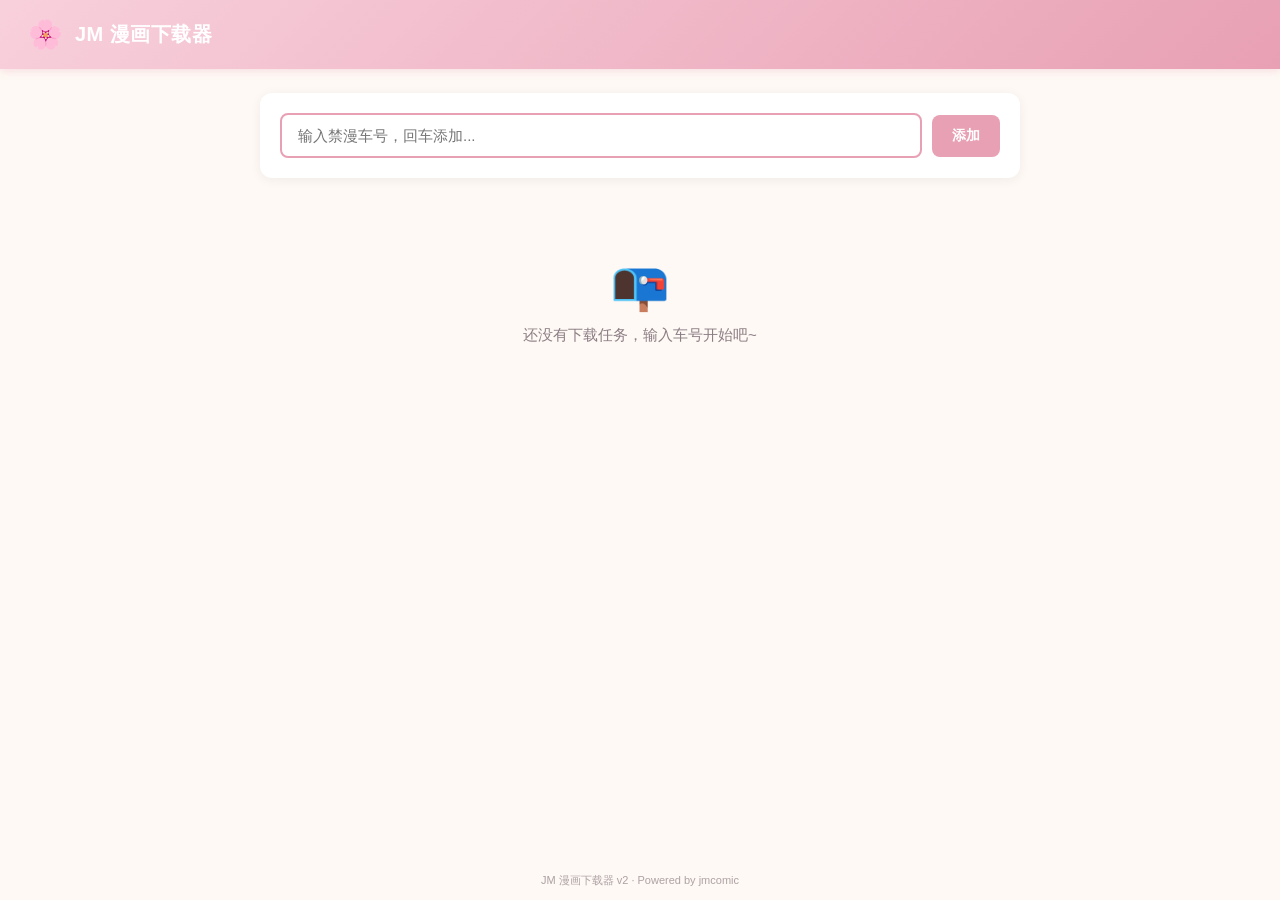
==== static/index.html @ 50fb65c4 "feat: add Japanese fresh style single-page frontend with SSE" ====
<!DOCTYPE html>
<html lang="zh-CN">
<head>
<meta charset="UTF-8">
<meta name="viewport" content="width=device-width, initial-scale=1.0">
<title>JM 漫画下载器</title>
<style>
/* ---- Reset & Base ---- */
*, *::before, *::after { box-sizing: border-box; margin: 0; padding: 0; }

:root {
  --bg: #fef9f4;
  --card-bg: #ffffff;
  --primary: #e8a0b4;
  --primary-dark: #d4859b;
  --accent: #f2c4d0;
  --text: #4a3f47;
  --text-light: #8c7d85;
  --success: #7bc4a0;
  --danger: #e07b7b;
  --border: #f0e0e0;
  --shadow: 0 2px 12px rgba(0,0,0,0.06);
  --radius: 12px;
}

body {
  font-family: "Microsoft YaHei", "PingFang SC", "Noto Sans SC", sans-serif;
  background: var(--bg);
  color: var(--text);
  min-height: 100vh;
  display: flex;
  flex-direction: column;
}

/* ---- Header ---- */
.header {
  background: linear-gradient(135deg, #f8d0dc 0%, #f0b8c8 50%, #e8a0b4 100%);
  padding: 18px 28px;
  color: #fff;
  display: flex;
  align-items: center;
  gap: 12px;
  box-shadow: 0 2px 8px rgba(232,160,180,0.3);
}

.header-icon { font-size: 28px; }

.header h1 { font-size: 20px; font-weight: 600; letter-spacing: 0.5px; }

/* ---- Main Container ---- */
.container {
  max-width: 800px;
  width: 100%;
  margin: 0 auto;
  padding: 24px 20px;
  flex: 1;
}

/* ---- Input Section ---- */
.input-section {
  background: var(--card-bg);
  border-radius: var(--radius);
  padding: 20px;
  box-shadow: var(--shadow);
  margin-bottom: 20px;
  display: flex;
  gap: 10px;
  align-items: center;
}

.input-section input {
  flex: 1;
  padding: 12px 16px;
  border: 2px solid var(--border);
  border-radius: 8px;
  font-size: 15px;
  outline: none;
  transition: border-color 0.2s;
  font-family: inherit;
}

.input-section input:focus {
  border-color: var(--primary);
}

.btn {
  padding: 12px 20px;
  border: none;
  border-radius: 8px;
  font-size: 14px;
  font-weight: 600;
  cursor: pointer;
  transition: all 0.2s;
  font-family: inherit;
  white-space: nowrap;
}

.btn-primary {
  background: var(--primary);
  color: #fff;
}

.btn-primary:hover {
  background: var(--primary-dark);
  transform: translateY(-1px);
}

.btn-sm {
  padding: 6px 12px;
  font-size: 12px;
  font-weight: 500;
}

.btn-retry { background: #fff0d0; color: #b8860b; }
.btn-retry:hover { background: #ffe8a0; }
.btn-remove { background: #f8e0e0; color: var(--danger); }
.btn-remove:hover { background: #f5d0d0; }

/* ---- Queue Section ---- */
.queue-section {
  display: flex;
  flex-direction: column;
  gap: 10px;
}

.empty-state {
  text-align: center;
  padding: 60px 20px;
  color: var(--text-light);
}

.empty-state .empty-icon { font-size: 48px; margin-bottom: 12px; }

.empty-state p { font-size: 15px; }

/* ---- Task Card ---- */
.task-card {
  background: var(--card-bg);
  border-radius: var(--radius);
  padding: 16px;
  box-shadow: var(--shadow);
  display: flex;
  gap: 14px;
  align-items: center;
  transition: all 0.3s;
  border-left: 4px solid transparent;
  position: relative;
}

.task-card.status-pending { border-left-color: #d0d0d0; }
.task-card.status-fetching { border-left-color: #f0c040; }
.task-card.status-downloading { border-left-color: var(--primary); }
.task-card.status-completed { border-left-color: var(--success); background: #f6fdf8; }
.task-card.status-failed { border-left-color: var(--danger); background: #fdf6f6; }

.task-cover {
  width: 60px;
  height: 60px;
  border-radius: 6px;
  background: var(--border);
  flex-shrink: 0;
  display: flex;
  align-items: center;
  justify-content: center;
  font-size: 24px;
  overflow: hidden;
}

.task-cover img {
  width: 100%;
  height: 100%;
  object-fit: cover;
}

.task-info { flex: 1; min-width: 0; }

.task-album-id {
  font-size: 12px;
  color: var(--text-light);
  margin-bottom: 2px;
  font-weight: 500;
}

.task-title {
  font-size: 14px;
  font-weight: 600;
  margin-bottom: 6px;
  white-space: nowrap;
  overflow: hidden;
  text-overflow: ellipsis;
}

/* ---- Progress Bar ---- */
.progress-bar-wrap {
  height: 6px;
  background: var(--border);
  border-radius: 3px;
  overflow: hidden;
  margin-bottom: 4px;
}

.progress-bar-fill {
  height: 100%;
  border-radius: 3px;
  transition: width 0.4s ease;
  background: var(--primary);
}

.status-completed .progress-bar-fill { background: var(--success); }
.status-failed .progress-bar-fill { background: var(--danger); }

.progress-detail {
  font-size: 11px;
  color: var(--text-light);
}

.task-actions {
  display: flex;
  gap: 6px;
  flex-shrink: 0;
}

/* ---- Status Badge ---- */
.status-badge {
  font-size: 11px;
  padding: 3px 8px;
  border-radius: 10px;
  font-weight: 600;
}

.badge-pending { background: #eee; color: #999; }
.badge-fetching { background: #fff5d0; color: #b8860b; }
.badge-downloading { background: #fde8ef; color: #c05070; }
.badge-completed { background: #e0f5ea; color: #4a9a6e; }
.badge-failed { background: #fce0e0; color: #c05050; }

/* ---- Stats Bar ---- */
.stats-bar {
  margin-top: 20px;
  padding: 12px 16px;
  background: var(--card-bg);
  border-radius: var(--radius);
  box-shadow: var(--shadow);
  display: flex;
  gap: 20px;
  font-size: 13px;
  color: var(--text-light);
  justify-content: center;
  flex-wrap: wrap;
}

.stats-bar span { white-space: nowrap; }

.stats-bar .count { font-weight: 700; color: var(--text); }

/* ---- Footer ---- */
.footer {
  text-align: center;
  padding: 12px;
  font-size: 11px;
  color: var(--text-light);
  opacity: 0.7;
}

/* ---- Pulse animation for downloading ---- */
@keyframes pulse {
  0%, 100% { opacity: 1; }
  50% { opacity: 0.6; }
}

.status-downloading .task-cover { animation: pulse 1.5s ease-in-out infinite; }
</style>
</head>
<body>

<div class="header">
  <span class="header-icon">🌸</span>
  <h1>JM 漫画下载器</h1>
</div>

<div class="container">

  <div class="input-section">
    <input type="text" id="input-album" placeholder="输入禁漫车号，回车添加..." autofocus>
    <button class="btn btn-primary" id="btn-add">添加</button>
  </div>

  <div class="queue-section" id="queue">
    <div class="empty-state" id="empty-state">
      <div class="empty-icon">📭</div>
      <p>还没有下载任务，输入车号开始吧~</p>
    </div>
  </div>

  <div class="stats-bar" id="stats-bar" style="display:none;">
    <span>⏳ 等待: <span class="count" id="stat-pending">0</span></span>
    <span>📥 下载中: <span class="count" id="stat-downloading">0</span></span>
    <span>✅ 完成: <span class="count" id="stat-completed">0</span></span>
    <span>❌ 失败: <span class="count" id="stat-failed">0</span></span>
  </div>

</div>

<div class="footer">JM 漫画下载器 v2 · Powered by jmcomic</div>

<script>
// ---- State ----
let tasks = [];

// ---- DOM ----
const inputEl = document.getElementById("input-album");
const btnAdd = document.getElementById("btn-add");
const queueEl = document.getElementById("queue");
const emptyState = document.getElementById("empty-state");
const statsBar = document.getElementById("stats-bar");

// ---- SSE Connection ----
const evtSource = new EventSource("/api/events");

evtSource.addEventListener("init", (e) => {
  tasks = JSON.parse(e.data);
  render();
});

evtSource.addEventListener("message", (e) => {
  const event = JSON.parse(e.data);
  handleEvent(event);
});

evtSource.onerror = () => {
  console.warn("SSE connection lost, will auto-reconnect...");
};

// ---- Event Handlers ----
function handleEvent(event)
{
  switch (event.type)
  {
    case "added":
      tasks.push({
        id: event.id,
        album_id: event.album_id,
        title: null,
        cover: null,
        status: "pending",
        progress: 0,
        chapter: "",
        error: null,
        pdf: null,
      });
      break;

    case "info":
      updateTask(event.id, {
        title: event.title,
        cover: event.cover,
        status: "downloading",
      });
      break;

    case "progress":
      updateTask(event.id, {
        progress: event.percent,
        chapter: event.chapter,
        status: "downloading",
      });
      break;

    case "completed":
      updateTask(event.id, {
        status: "completed",
        progress: 100,
        pdf: event.pdf,
      });
      break;

    case "failed":
      updateTask(event.id, {
        status: "failed",
        error: event.error,
      });
      break;

    case "removed":
      tasks = tasks.filter((t) => t.id !== event.id);
      break;

    case "retry":
      updateTask(event.id, {
        status: "pending",
        error: null,
        progress: 0,
      });
      break;
  }
  render();
}

function updateTask(id, patch)
{
  const t = tasks.find((t) => t.id === id);
  if (t)
  {
    Object.assign(t, patch);
  }
}

// ---- Actions ----
function addAlbum()
{
  const albumId = inputEl.value.trim();
  if (!albumId)
  {
    return;
  }

  fetch("/api/add", {
    method: "POST",
    headers: { "Content-Type": "application/json" },
    body: JSON.stringify({ album_id: albumId }),
  })
    .then((r) => r.json())
    .then((data) => {
      if (data.error)
      {
        alert(data.error);
      }
      else
      {
        inputEl.value = "";
      }
    })
    .catch((err) => {
      alert("添加失败: " + err.message);
    });

  inputEl.value = "";
  inputEl.focus();
}

function removeTask(id)
{
  fetch("/api/remove/" + id, { method: "DELETE" }).catch(console.error);
}

function retryTask(id)
{
  fetch("/api/retry/" + id, { method: "POST" }).catch(console.error);
}

// ---- Render ----
function getStatusClass(status)
{
  const map = {
    pending: "badge-pending",
    fetching: "badge-fetching",
    downloading: "badge-downloading",
    completed: "badge-completed",
    failed: "badge-failed",
  };
  return map[status] || "";
}

function getStatusText(status)
{
  const map = {
    pending: "等待中",
    fetching: "查询中",
    downloading: "下载中",
    completed: "已完成",
    failed: "失败",
  };
  return map[status] || status;
}

function render()
{
  if (tasks.length === 0)
  {
    emptyState.style.display = "";
    statsBar.style.display = "none";
  }
  else
  {
    emptyState.style.display = "none";
    statsBar.style.display = "";
  }

  // Stats
  const pending = tasks.filter((t) => t.status === "pending").length;
  const downloading = tasks.filter((t) =>
    ["downloading", "fetching"].includes(t.status)
  ).length;
  const completed = tasks.filter((t) => t.status === "completed").length;
  const failed = tasks.filter((t) => t.status === "failed").length;
  document.getElementById("stat-pending").textContent = pending;
  document.getElementById("stat-downloading").textContent = downloading;
  document.getElementById("stat-completed").textContent = completed;
  document.getElementById("stat-failed").textContent = failed;

  // Cards
  queueEl.innerHTML = tasks
    .map(
      (t) => `
    <div class="task-card status-${t.status}">
      <div class="task-cover">
        ${t.cover ? `<img src="${t.cover}" alt="" onerror="this.parentElement.textContent='📖'">` : "📖"}
      </div>
      <div class="task-info">
        <div class="task-album-id">#${t.album_id}</div>
        <div class="task-title">${t.title || "查询中..."}</div>
        ${t.status !== "failed" ? `
        <div class="progress-bar-wrap">
          <div class="progress-bar-fill" style="width:${t.progress}%"></div>
        </div>
        ` : ""}
        <div class="progress-detail">
          <span class="status-badge ${getStatusClass(t.status)}">${getStatusText(t.status)}</span>
          ${t.chapter ? ` · ${t.chapter}` : ""}
          ${t.status === "completed" ? " · ✅ PDF 已生成" : ""}
          ${t.status === "failed" ? ` · ${t.error || "未知错误"}` : ""}
        </div>
      </div>
      <div class="task-actions">
        ${t.status === "failed" ? `<button class="btn btn-sm btn-retry" onclick="retryTask('${t.id}')">重试</button>` : ""}
        ${t.status === "completed" || t.status === "failed" ? `<button class="btn btn-sm btn-remove" onclick="removeTask('${t.id}')">移除</button>` : ""}
      </div>
    </div>
  `
    )
    .join("");

  if (tasks.length === 0)
  {
    queueEl.innerHTML = `
      <div class="empty-state" id="empty-state">
        <div class="empty-icon">📭</div>
        <p>还没有下载任务，输入车号开始吧~</p>
      </div>
    `;
  }
}

// ---- Bind Events ----
btnAdd.addEventListener("click", addAlbum);
inputEl.addEventListener("keydown", (e) => {
  if (e.key === "Enter")
  {
    addAlbum();
  }
});

// Initial render
render();
</script>
</body>
</html>
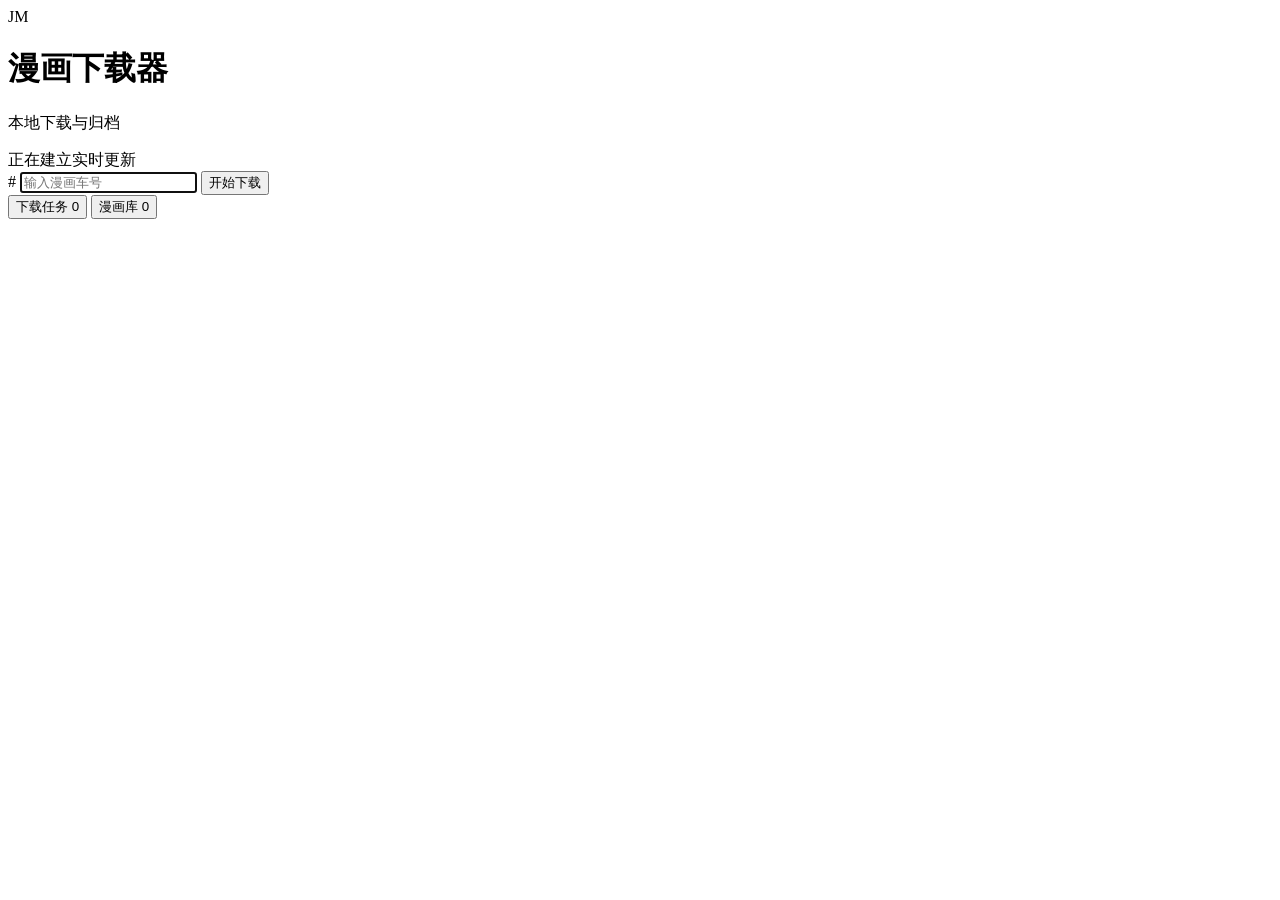
==== commit 23c20873: "feat: ship desktop downloader release" ====
--- a/static/index.html
+++ b/static/index.html
@@ -1,557 +1,83 @@
 <!DOCTYPE html>
 <html lang="zh-CN">
 <head>
-<meta charset="UTF-8">
-<meta name="viewport" content="width=device-width, initial-scale=1.0">
-<title>JM 漫画下载器</title>
-<style>
-/* ---- Reset & Base ---- */
-*, *::before, *::after { box-sizing: border-box; margin: 0; padding: 0; }
-
-:root {
-  --bg: #fef9f4;
-  --card-bg: #ffffff;
-  --primary: #e8a0b4;
-  --primary-dark: #d4859b;
-  --accent: #f2c4d0;
-  --text: #4a3f47;
-  --text-light: #8c7d85;
-  --success: #7bc4a0;
-  --danger: #e07b7b;
-  --border: #f0e0e0;
-  --shadow: 0 2px 12px rgba(0,0,0,0.06);
-  --radius: 12px;
-}
-
-body {
-  font-family: "Microsoft YaHei", "PingFang SC", "Noto Sans SC", sans-serif;
-  background: var(--bg);
-  color: var(--text);
-  min-height: 100vh;
-  display: flex;
-  flex-direction: column;
-}
-
-/* ---- Header ---- */
-.header {
-  background: linear-gradient(135deg, #f8d0dc 0%, #f0b8c8 50%, #e8a0b4 100%);
-  padding: 18px 28px;
-  color: #fff;
-  display: flex;
-  align-items: center;
-  gap: 12px;
-  box-shadow: 0 2px 8px rgba(232,160,180,0.3);
-}
-
-.header-icon { font-size: 28px; }
-
-.header h1 { font-size: 20px; font-weight: 600; letter-spacing: 0.5px; }
-
-/* ---- Main Container ---- */
-.container {
-  max-width: 800px;
-  width: 100%;
-  margin: 0 auto;
-  padding: 24px 20px;
-  flex: 1;
-}
-
-/* ---- Input Section ---- */
-.input-section {
-  background: var(--card-bg);
-  border-radius: var(--radius);
-  padding: 20px;
-  box-shadow: var(--shadow);
-  margin-bottom: 20px;
-  display: flex;
-  gap: 10px;
-  align-items: center;
-}
-
-.input-section input {
-  flex: 1;
-  padding: 12px 16px;
-  border: 2px solid var(--border);
-  border-radius: 8px;
-  font-size: 15px;
-  outline: none;
-  transition: border-color 0.2s;
-  font-family: inherit;
-}
-
-.input-section input:focus {
-  border-color: var(--primary);
-}
-
-.btn {
-  padding: 12px 20px;
-  border: none;
-  border-radius: 8px;
-  font-size: 14px;
-  font-weight: 600;
-  cursor: pointer;
-  transition: all 0.2s;
-  font-family: inherit;
-  white-space: nowrap;
-}
-
-.btn-primary {
-  background: var(--primary);
-  color: #fff;
-}
-
-.btn-primary:hover {
-  background: var(--primary-dark);
-  transform: translateY(-1px);
-}
-
-.btn-sm {
-  padding: 6px 12px;
-  font-size: 12px;
-  font-weight: 500;
-}
-
-.btn-retry { background: #fff0d0; color: #b8860b; }
-.btn-retry:hover { background: #ffe8a0; }
-.btn-remove { background: #f8e0e0; color: var(--danger); }
-.btn-remove:hover { background: #f5d0d0; }
-
-/* ---- Queue Section ---- */
-.queue-section {
-  display: flex;
-  flex-direction: column;
-  gap: 10px;
-}
-
-.empty-state {
-  text-align: center;
-  padding: 60px 20px;
-  color: var(--text-light);
-}
-
-.empty-state .empty-icon { font-size: 48px; margin-bottom: 12px; }
-
-.empty-state p { font-size: 15px; }
-
-/* ---- Task Card ---- */
-.task-card {
-  background: var(--card-bg);
-  border-radius: var(--radius);
-  padding: 16px;
-  box-shadow: var(--shadow);
-  display: flex;
-  gap: 14px;
-  align-items: center;
-  transition: all 0.3s;
-  border-left: 4px solid transparent;
-  position: relative;
-}
-
-.task-card.status-pending { border-left-color: #d0d0d0; }
-.task-card.status-fetching { border-left-color: #f0c040; }
-.task-card.status-downloading { border-left-color: var(--primary); }
-.task-card.status-completed { border-left-color: var(--success); background: #f6fdf8; }
-.task-card.status-failed { border-left-color: var(--danger); background: #fdf6f6; }
-
-.task-cover {
-  width: 60px;
-  height: 60px;
-  border-radius: 6px;
-  background: var(--border);
-  flex-shrink: 0;
-  display: flex;
-  align-items: center;
-  justify-content: center;
-  font-size: 24px;
-  overflow: hidden;
-}
-
-.task-cover img {
-  width: 100%;
-  height: 100%;
-  object-fit: cover;
-}
-
-.task-info { flex: 1; min-width: 0; }
-
-.task-album-id {
-  font-size: 12px;
-  color: var(--text-light);
-  margin-bottom: 2px;
-  font-weight: 500;
-}
-
-.task-title {
-  font-size: 14px;
-  font-weight: 600;
-  margin-bottom: 6px;
-  white-space: nowrap;
-  overflow: hidden;
-  text-overflow: ellipsis;
-}
-
-/* ---- Progress Bar ---- */
-.progress-bar-wrap {
-  height: 6px;
-  background: var(--border);
-  border-radius: 3px;
-  overflow: hidden;
-  margin-bottom: 4px;
-}
-
-.progress-bar-fill {
-  height: 100%;
-  border-radius: 3px;
-  transition: width 0.4s ease;
-  background: var(--primary);
-}
-
-.status-completed .progress-bar-fill { background: var(--success); }
-.status-failed .progress-bar-fill { background: var(--danger); }
-
-.progress-detail {
-  font-size: 11px;
-  color: var(--text-light);
-}
-
-.task-actions {
-  display: flex;
-  gap: 6px;
-  flex-shrink: 0;
-}
-
-/* ---- Status Badge ---- */
-.status-badge {
-  font-size: 11px;
-  padding: 3px 8px;
-  border-radius: 10px;
-  font-weight: 600;
-}
-
-.badge-pending { background: #eee; color: #999; }
-.badge-fetching { background: #fff5d0; color: #b8860b; }
-.badge-downloading { background: #fde8ef; color: #c05070; }
-.badge-completed { background: #e0f5ea; color: #4a9a6e; }
-.badge-failed { background: #fce0e0; color: #c05050; }
-
-/* ---- Stats Bar ---- */
-.stats-bar {
-  margin-top: 20px;
-  padding: 12px 16px;
-  background: var(--card-bg);
-  border-radius: var(--radius);
-  box-shadow: var(--shadow);
-  display: flex;
-  gap: 20px;
-  font-size: 13px;
-  color: var(--text-light);
-  justify-content: center;
-  flex-wrap: wrap;
-}
-
-.stats-bar span { white-space: nowrap; }
-
-.stats-bar .count { font-weight: 700; color: var(--text); }
-
-/* ---- Footer ---- */
-.footer {
-  text-align: center;
-  padding: 12px;
-  font-size: 11px;
-  color: var(--text-light);
-  opacity: 0.7;
-}
-
-/* ---- Pulse animation for downloading ---- */
-@keyframes pulse {
-  0%, 100% { opacity: 1; }
-  50% { opacity: 0.6; }
-}
-
-.status-downloading .task-cover { animation: pulse 1.5s ease-in-out infinite; }
-</style>
+  <meta charset="UTF-8">
+  <meta name="viewport" content="width=device-width, initial-scale=1.0">
+  <meta name="color-scheme" content="light">
+  <title>JM 漫画下载器</title>
+  <link rel="stylesheet" href="/app.css">
 </head>
 <body>
+  <header class="app-header">
+    <div class="brand-mark" aria-hidden="true">JM</div>
+    <div class="brand-copy">
+      <h1>漫画下载器</h1>
+      <p>本地下载与归档</p>
+    </div>
+    <div class="connection" id="connection" data-state="connecting">
+      <span class="connection-dot" aria-hidden="true"></span>
+      <span id="connection-text">正在建立实时更新</span>
+    </div>
+  </header>
 
-<div class="header">
-  <span class="header-icon">🌸</span>
-  <h1>JM 漫画下载器</h1>
-</div>
+  <main class="workspace">
+    <section class="command-bar" aria-label="新建下载">
+      <label class="album-input-wrap" for="input-album">
+        <span class="input-prefix">#</span>
+        <input
+          type="text"
+          id="input-album"
+          inputmode="numeric"
+          pattern="[0-9]*"
+          autocomplete="off"
+          placeholder="输入漫画车号"
+          autofocus
+        >
+      </label>
+      <button class="button button-primary" id="btn-add" type="button">开始下载</button>
+    </section>
 
-<div class="container">
+    <div class="view-header">
+      <nav class="view-tabs" aria-label="内容视图">
+        <button class="view-tab active" data-view="downloads" type="button">
+          下载任务
+          <span class="tab-count" id="task-count">0</span>
+        </button>
+        <button class="view-tab" data-view="library" type="button">
+          漫画库
+          <span class="tab-count" id="library-count">0</span>
+        </button>
+      </nav>
+      <button class="button button-quiet refresh-button" id="btn-refresh" type="button" hidden>刷新</button>
+    </div>
 
-  <div class="input-section">
-    <input type="text" id="input-album" placeholder="输入禁漫车号，回车添加..." autofocus>
-    <button class="btn btn-primary" id="btn-add">添加</button>
-  </div>
+    <section class="view-panel" id="view-downloads" aria-label="下载任务">
+      <div class="summary" id="summary" hidden>
+        <div><strong id="stat-active">0</strong><span>进行中</span></div>
+        <div><strong id="stat-pending">0</strong><span>等待</span></div>
+        <div><strong id="stat-completed">0</strong><span>完成</span></div>
+        <div><strong id="stat-failed">0</strong><span>失败</span></div>
+      </div>
+      <div class="task-list" id="queue"></div>
+    </section>
 
-  <div class="queue-section" id="queue">
-    <div class="empty-state" id="empty-state">
-      <div class="empty-icon">📭</div>
-      <p>还没有下载任务，输入车号开始吧~</p>
-    </div>
-  </div>
-
-  <div class="stats-bar" id="stats-bar" style="display:none;">
-    <span>⏳ 等待: <span class="count" id="stat-pending">0</span></span>
-    <span>📥 下载中: <span class="count" id="stat-downloading">0</span></span>
-    <span>✅ 完成: <span class="count" id="stat-completed">0</span></span>
-    <span>❌ 失败: <span class="count" id="stat-failed">0</span></span>
-  </div>
-
-</div>
-
-<div class="footer">JM 漫画下载器 v2 · Powered by jmcomic</div>
-
-<script>
-// ---- State ----
-let tasks = [];
-
-// ---- DOM ----
-const inputEl = document.getElementById("input-album");
-const btnAdd = document.getElementById("btn-add");
-const queueEl = document.getElementById("queue");
-const emptyState = document.getElementById("empty-state");
-const statsBar = document.getElementById("stats-bar");
-
-// ---- SSE Connection ----
-const evtSource = new EventSource("/api/events");
-
-evtSource.addEventListener("init", (e) => {
-  tasks = JSON.parse(e.data);
-  render();
-});
-
-evtSource.addEventListener("message", (e) => {
-  const event = JSON.parse(e.data);
-  handleEvent(event);
-});
-
-evtSource.onerror = () => {
-  console.warn("SSE connection lost, will auto-reconnect...");
-};
-
-// ---- Event Handlers ----
-function handleEvent(event)
-{
-  switch (event.type)
-  {
-    case "added":
-      tasks.push({
-        id: event.id,
-        album_id: event.album_id,
-        title: null,
-        cover: null,
-        status: "pending",
-        progress: 0,
-        chapter: "",
-        error: null,
-        pdf: null,
-      });
-      break;
-
-    case "info":
-      updateTask(event.id, {
-        title: event.title,
-        cover: event.cover,
-        status: "downloading",
-      });
-      break;
-
-    case "progress":
-      updateTask(event.id, {
-        progress: event.percent,
-        chapter: event.chapter,
-        status: "downloading",
-      });
-      break;
-
-    case "completed":
-      updateTask(event.id, {
-        status: "completed",
-        progress: 100,
-        pdf: event.pdf,
-      });
-      break;
-
-    case "failed":
-      updateTask(event.id, {
-        status: "failed",
-        error: event.error,
-      });
-      break;
-
-    case "removed":
-      tasks = tasks.filter((t) => t.id !== event.id);
-      break;
-
-    case "retry":
-      updateTask(event.id, {
-        status: "pending",
-        error: null,
-        progress: 0,
-      });
-      break;
-  }
-  render();
-}
-
-function updateTask(id, patch)
-{
-  const t = tasks.find((t) => t.id === id);
-  if (t)
-  {
-    Object.assign(t, patch);
-  }
-}
-
-// ---- Actions ----
-function addAlbum()
-{
-  const albumId = inputEl.value.trim();
-  if (!albumId)
-  {
-    return;
-  }
-
-  fetch("/api/add", {
-    method: "POST",
-    headers: { "Content-Type": "application/json" },
-    body: JSON.stringify({ album_id: albumId }),
-  })
-    .then((r) => r.json())
-    .then((data) => {
-      if (data.error)
-      {
-        alert(data.error);
-      }
-      else
-      {
-        inputEl.value = "";
-      }
-    })
-    .catch((err) => {
-      alert("添加失败: " + err.message);
-    });
-
-  inputEl.value = "";
-  inputEl.focus();
-}
-
-function removeTask(id)
-{
-  fetch("/api/remove/" + id, { method: "DELETE" }).catch(console.error);
-}
-
-function retryTask(id)
-{
-  fetch("/api/retry/" + id, { method: "POST" }).catch(console.error);
-}
-
-// ---- Render ----
-function getStatusClass(status)
-{
-  const map = {
-    pending: "badge-pending",
-    fetching: "badge-fetching",
-    downloading: "badge-downloading",
-    completed: "badge-completed",
-    failed: "badge-failed",
-  };
-  return map[status] || "";
-}
-
-function getStatusText(status)
-{
-  const map = {
-    pending: "等待中",
-    fetching: "查询中",
-    downloading: "下载中",
-    completed: "已完成",
-    failed: "失败",
-  };
-  return map[status] || status;
-}
-
-function render()
-{
-  if (tasks.length === 0)
-  {
-    emptyState.style.display = "";
-    statsBar.style.display = "none";
-  }
-  else
-  {
-    emptyState.style.display = "none";
-    statsBar.style.display = "";
-  }
-
-  // Stats
-  const pending = tasks.filter((t) => t.status === "pending").length;
-  const downloading = tasks.filter((t) =>
-    ["downloading", "fetching"].includes(t.status)
-  ).length;
-  const completed = tasks.filter((t) => t.status === "completed").length;
-  const failed = tasks.filter((t) => t.status === "failed").length;
-  document.getElementById("stat-pending").textContent = pending;
-  document.getElementById("stat-downloading").textContent = downloading;
-  document.getElementById("stat-completed").textContent = completed;
-  document.getElementById("stat-failed").textContent = failed;
-
-  // Cards
-  queueEl.innerHTML = tasks
-    .map(
-      (t) => `
-    <div class="task-card status-${t.status}">
-      <div class="task-cover">
-        ${t.cover ? `<img src="${t.cover}" alt="" onerror="this.parentElement.textContent='📖'">` : "📖"}
-      </div>
-      <div class="task-info">
-        <div class="task-album-id">#${t.album_id}</div>
-        <div class="task-title">${t.title || "查询中..."}</div>
-        ${t.status !== "failed" ? `
-        <div class="progress-bar-wrap">
-          <div class="progress-bar-fill" style="width:${t.progress}%"></div>
-        </div>
-        ` : ""}
-        <div class="progress-detail">
-          <span class="status-badge ${getStatusClass(t.status)}">${getStatusText(t.status)}</span>
-          ${t.chapter ? ` · ${t.chapter}` : ""}
-          ${t.status === "completed" ? " · ✅ PDF 已生成" : ""}
-          ${t.status === "failed" ? ` · ${t.error || "未知错误"}` : ""}
+    <section class="view-panel" id="view-library" aria-label="漫画库" hidden>
+      <div class="library-toolbar">
+        <label class="search-wrap" for="library-search">
+          <span aria-hidden="true">⌕</span>
+          <input id="library-search" type="search" placeholder="搜索车号" autocomplete="off">
+        </label>
+        <div class="segmented" role="group" aria-label="漫画库筛选">
+          <button class="segment active" data-filter="all" type="button">全部</button>
+          <button class="segment" data-filter="images" type="button">有图片</button>
+          <button class="segment" data-filter="pdf" type="button">有 PDF</button>
         </div>
       </div>
-      <div class="task-actions">
-        ${t.status === "failed" ? `<button class="btn btn-sm btn-retry" onclick="retryTask('${t.id}')">重试</button>` : ""}
-        ${t.status === "completed" || t.status === "failed" ? `<button class="btn btn-sm btn-remove" onclick="removeTask('${t.id}')">移除</button>` : ""}
-      </div>
-    </div>
-  `
-    )
-    .join("");
+      <div class="library-grid" id="library"></div>
+    </section>
+  </main>
 
-  if (tasks.length === 0)
-  {
-    queueEl.innerHTML = `
-      <div class="empty-state" id="empty-state">
-        <div class="empty-icon">📭</div>
-        <p>还没有下载任务，输入车号开始吧~</p>
-      </div>
-    `;
-  }
-}
-
-// ---- Bind Events ----
-btnAdd.addEventListener("click", addAlbum);
-inputEl.addEventListener("keydown", (e) => {
-  if (e.key === "Enter")
-  {
-    addAlbum();
-  }
-});
-
-// Initial render
-render();
-</script>
+  <div class="toast-region" id="toast-region" aria-live="polite"></div>
+  <script src="/app.js" defer></script>
 </body>
-</html>+</html>
